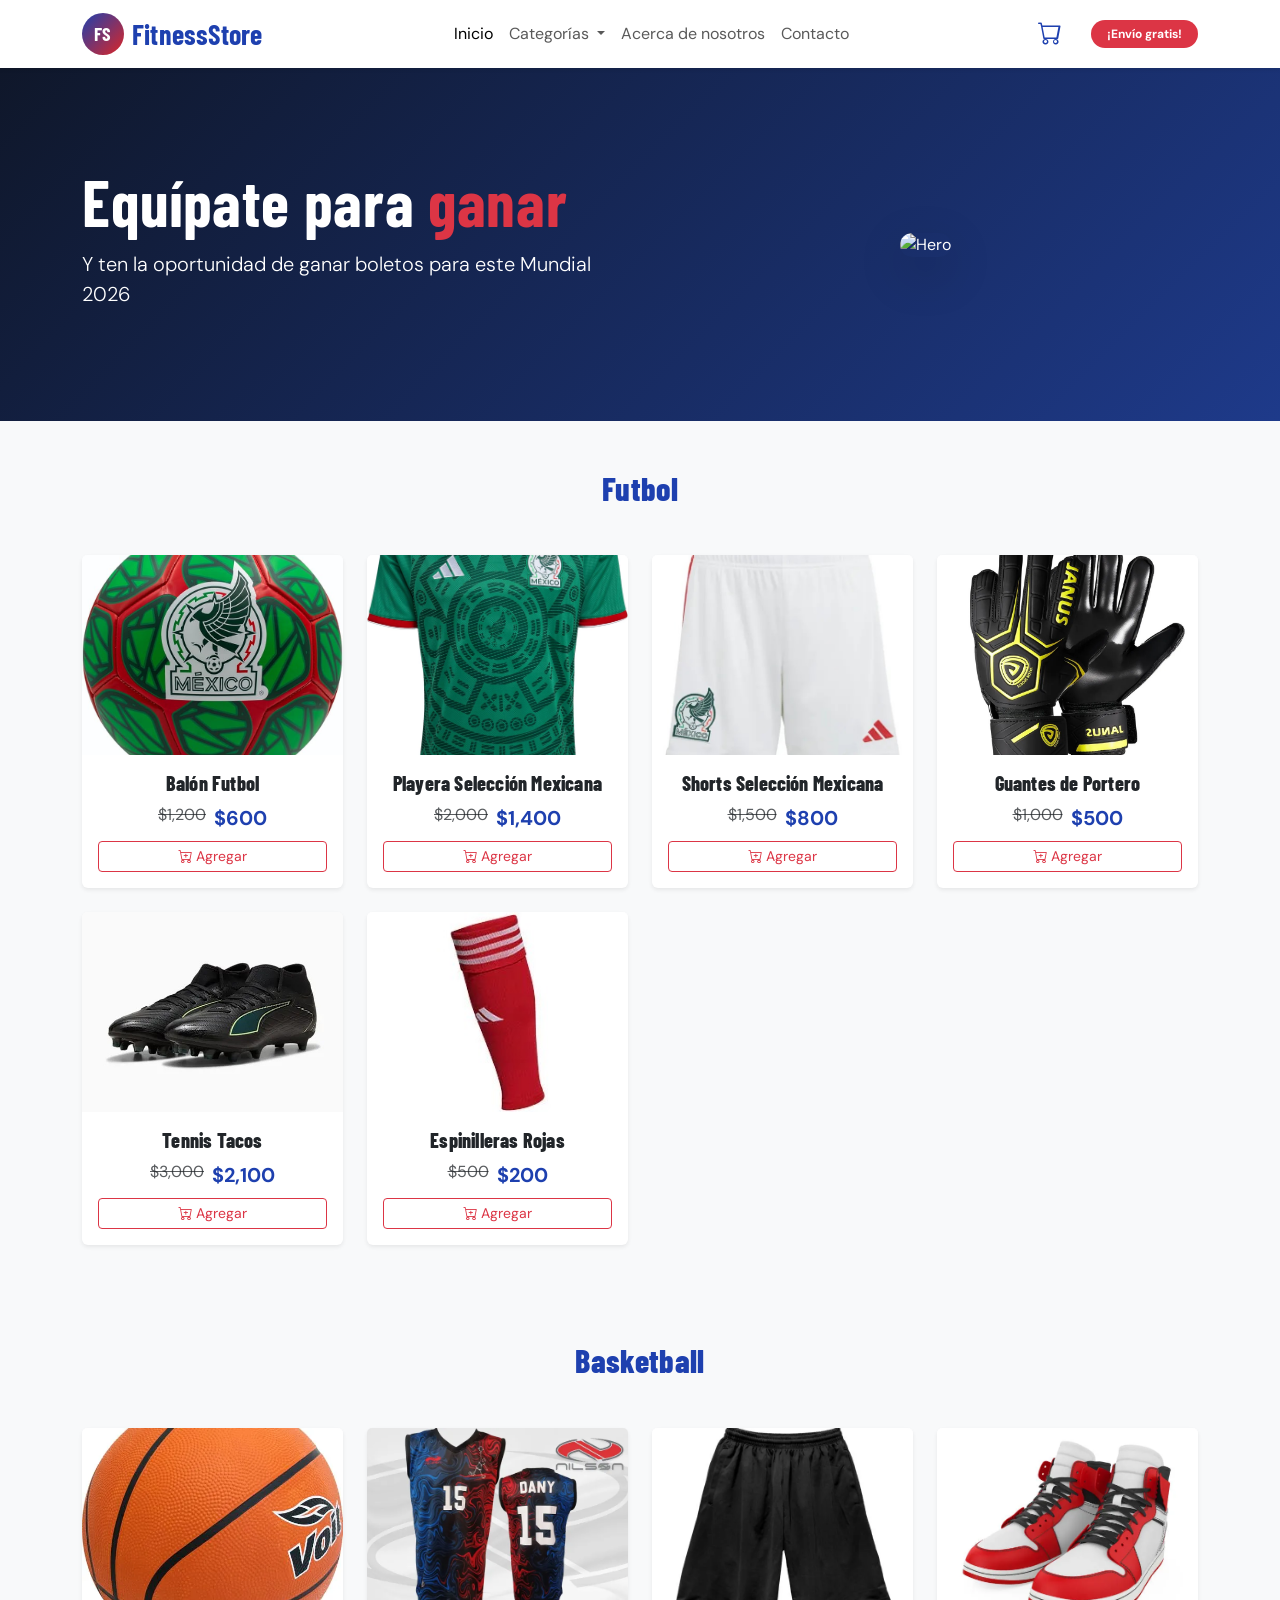
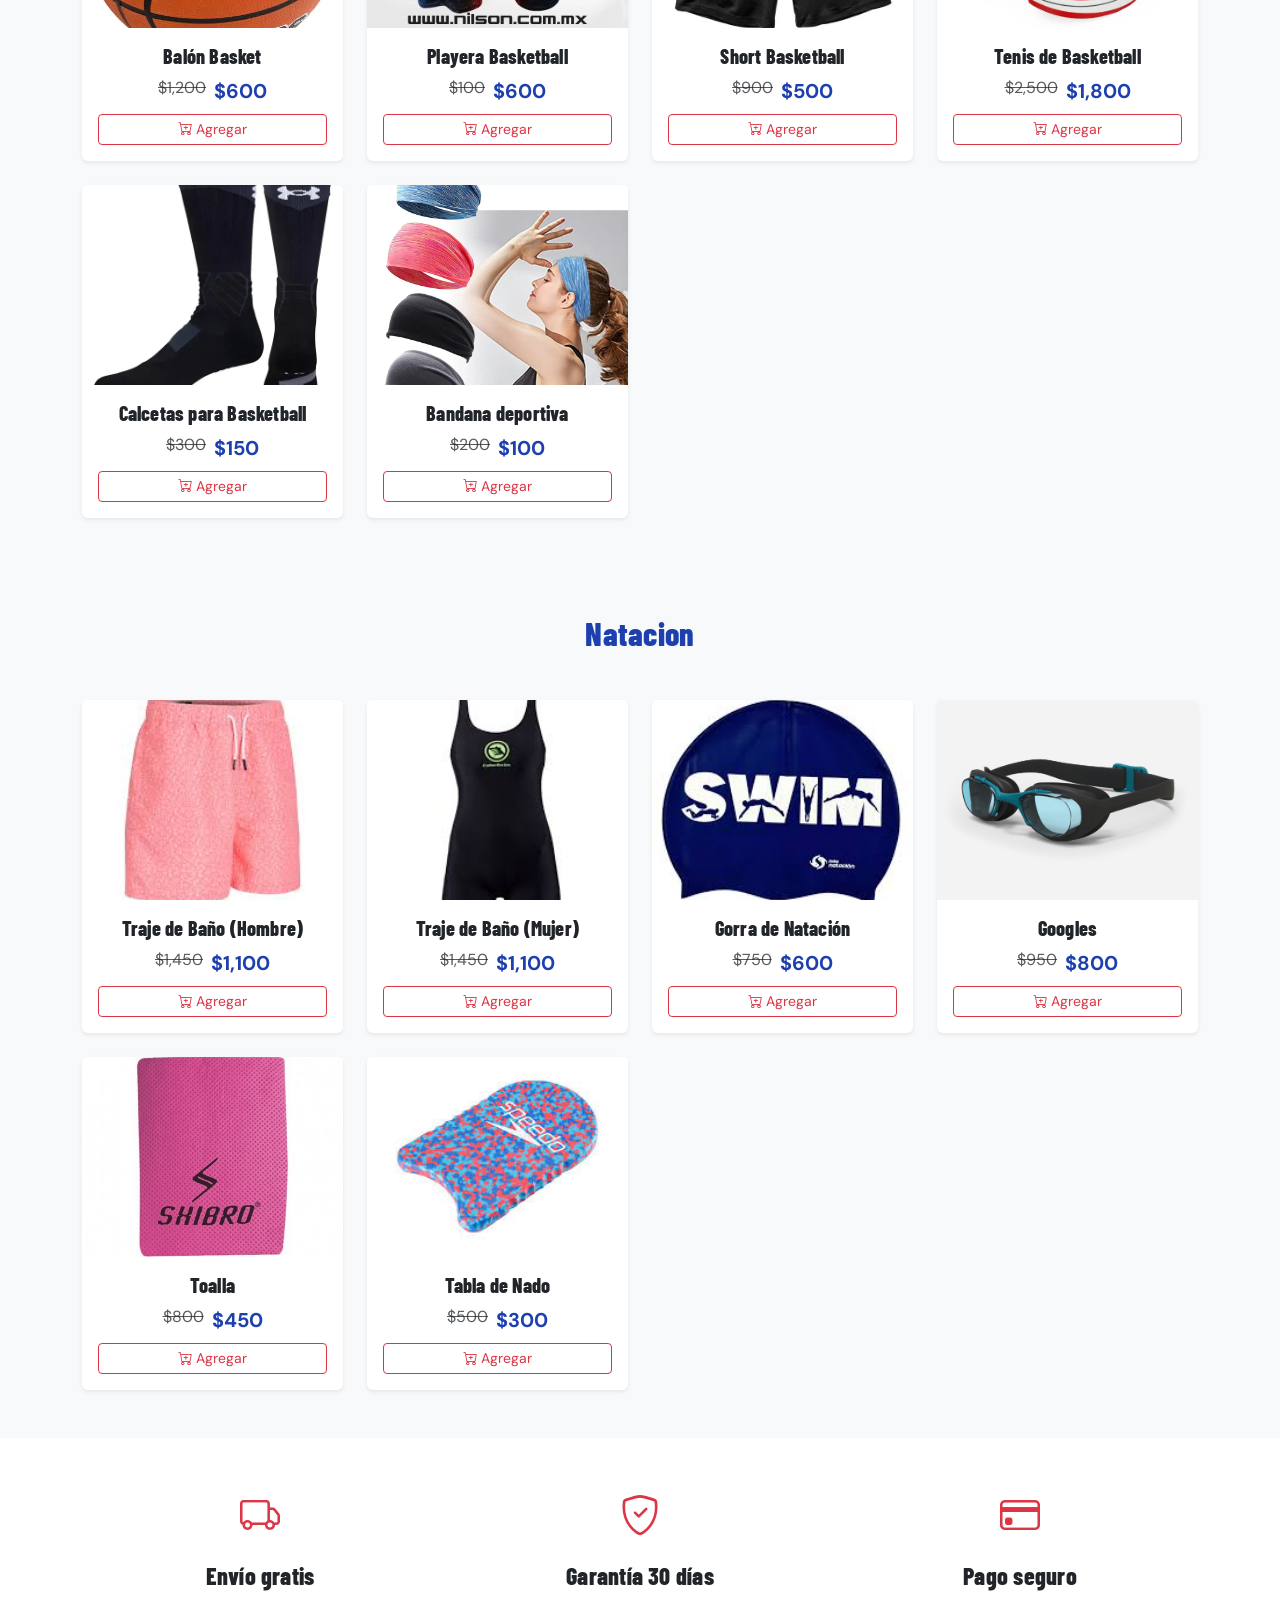
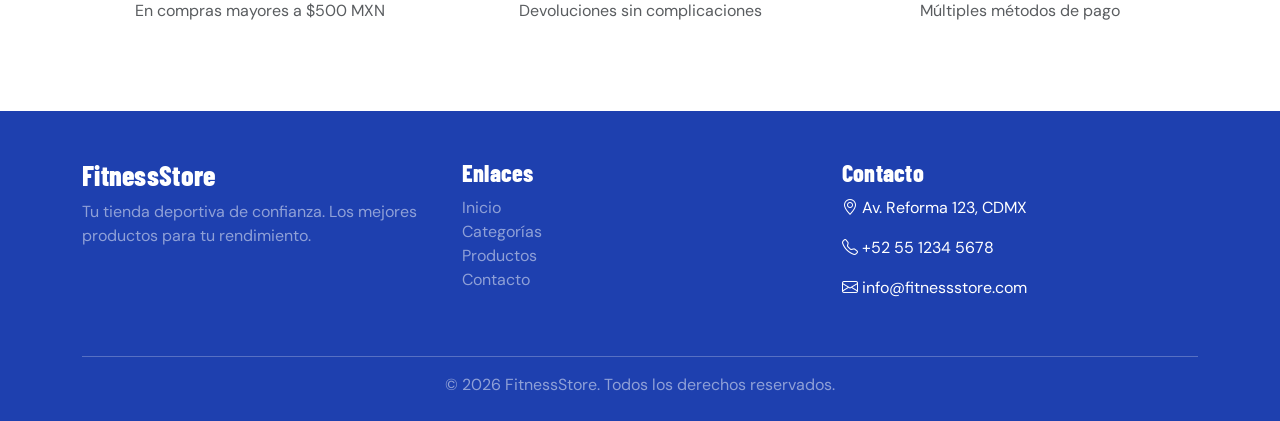
==== index.html @ f343f13e "Add files via upload PUsh del trabajo" ====
<!DOCTYPE html>
<html lang="es">
<head>
  <meta charset="UTF-8" />
  <meta name="viewport" content="width=device-width, initial-scale=1.0" />
  <title>FitnessStore | Tienda Deportiva</title>

  <link href="https://cdn.jsdelivr.net/npm/bootstrap@5.3.0-alpha1/dist/css/bootstrap.min.css" rel="stylesheet" />
  <link rel="stylesheet" href="https://cdn.jsdelivr.net/npm/bootstrap-icons@1.11.3/font/bootstrap-icons.min.css" />
  <link href="https://fonts.googleapis.com/css2?family=Barlow+Condensed:wght@700;800&family=DM+Sans:wght@400;500;600&display=swap" rel="stylesheet" />
  <link rel="stylesheet" href="styles.css" />
</head>
<body>
    <!-- Header / Navbar -->
    <nav class="navbar navbar-expand-lg bg-white shadow-sm sticky-top">
    <div class="container">
        <a class="navbar-brand d-flex align-items-center gap-2" href="#">
        <div class="logo-circle bg-gradient-primary d-flex align-items-center justify-content-center text-white fw-bold">FS</div>
        <span class="fw-bold text-primary fs-3">FitnessStore</span>
        </a>
        <button class="navbar-toggler" type="button" data-bs-toggle="collapse" data-bs-target="#navbarMain">
        <span class="navbar-toggler-icon"></span>
        </button>
        <div class="collapse navbar-collapse" id="navbarMain">
        <ul class="navbar-nav mx-auto mb-2 mb-lg-0">
            <li class="nav-item"><a class="nav-link active" href="#">Inicio</a></li>
            <li class="nav-item dropdown">
                <a class="nav-link dropdown-toggle" href="#" id="navbarCategorias" role="button" data-bs-toggle="dropdown" aria-expanded="false">
                    Categorías
                </a>
                <ul class="dropdown-menu" aria-labelledby="navbarCategorias">
                    <li><a class="dropdown-item" href="#productosFutbol">Fútbol</a></li>
                    <li><a class="dropdown-item" href="#productosBasketball">Basketball</a></li>
                    <li><a class="dropdown-item" href="#productosNatacion">Natación</a></li>
                </ul>
                </li>
            <li class="nav-item"><a class="nav-link" href="">Acerca de nosotros</a></li>
            <li class="nav-item"><a class="nav-link" href="">Contacto</a></li>
        </ul>
        <div class="d-flex align-items-center gap-3">
            <button type="button" class="btn position-relative" id="cartIconBtn" data-bs-toggle="modal" data-bs-target="#cartModal">
                <i class="bi bi-cart fs-4 text-primary"></i>
                <span id="cartCount" class="position-absolute top-0 start-100 translate-middle badge rounded-pill bg-danger" style="font-size: 0.7rem;">0</span>
            </button>
            <span class="badge bg-danger rounded-pill px-3 py-2">¡Envío gratis!</span>
        </div>
        </div>
    </div>
    </nav>

    <!-- Banner grandote inicial -->
    <section class="hero-section bg-dark text-white py-5">
    <div class="container py-5">
        <div class="row align-items-center">
        <div class="col-lg-6">
            <h1 class="display-3 fw-bold">Equípate para <span class="text-danger">ganar</span></h1>
            <p class="lead">Y ten la oportunidad de ganar boletos para este Mundial 2026</p>

        </div>
        <div class="col-lg-6 text-center">
            <img src="https://img.asmedia.epimg.net/resizer/v2/LMVTCBJJTNCYNCIEX6JS2ZBUJE.png?auth=bede69c6c9aa5250385d1a579eb41a019f89740f0051c9012e646d53f412fb40&width=1472&height=1104&focal=496%2C247" alt="Hero" class="img-fluid rounded-4 shadow-lg" />
        </div>
        </div>
    </div>
    </section>

    <!-- Sección Futbol -->
    <section id="productosFutbol" class="bg-light py-5">
    <div class="container">
        <h2 class="text-center text-primary mb-5">Futbol</h2>
        <div class="row g-4" id="productsGridFutbol">
        <!-- Productos -->
        </div>
    </div>
    </section>

    <!-- Sección Basketball -->
    <section id="productosBasketball" class="bg-light py-5">
    <div class="container">
        <h2 class="text-center text-primary mb-5">Basketball</h2>
        <div class="row g-4" id="productsGridBasketball">
        <!-- Productos -->
        </div>
    </div>
    </section>

    <!-- Sección Natación -->
    <section id="productosNatacion" class="bg-light py-5">
    <div class="container">
        <h2 class="text-center text-primary mb-5">Natacion</h2>
        <div class="row g-4" id="productsGridNatacion">
        <!-- Productos -->
        </div>
    </div>
    </section>

    <!-- Beneficios y Garantías -->
    <section class="container py-5">
    <div class="row text-center">
        <div class="col-md-4 mb-4">
        <i class="bi bi-truck fs-1 text-danger"></i>
        <h4 class="mt-3">Envío gratis</h4>
        <p class="text-muted">En compras mayores a $500 MXN</p>
        </div>
        <div class="col-md-4 mb-4">
        <i class="bi bi-shield-check fs-1 text-danger"></i>
        <h4 class="mt-3">Garantía 30 días</h4>
        <p class="text-muted">Devoluciones sin complicaciones</p>
        </div>
        <div class="col-md-4 mb-4">
        <i class="bi bi-credit-card fs-1 text-danger"></i>
        <h4 class="mt-3">Pago seguro</h4>
        <p class="text-muted">Múltiples métodos de pago</p>
        </div>
    </div>
    </section>

    <!-- Footer -->
    <footer class="bg-primary text-white pt-5 pb-4">
    <div class="container">
        <div class="row">
        <div class="col-md-4 mb-4">
            <h3>FitnessStore</h3>
            <p class="text-white-50">Tu tienda deportiva de confianza. Los mejores productos para tu rendimiento.</p>
        </div>
        <div class="col-md-4 mb-4">
            <h4>Enlaces</h4>
            <ul class="list-unstyled">
            <li><a href="#" class="text-white-50 text-decoration-none">Inicio</a></li>
            <li><a href="#categorias" class="text-white-50 text-decoration-none">Categorías</a></li>
            <li><a href="#productos" class="text-white-50 text-decoration-none">Productos</a></li>
            <li><a href="#contacto" class="text-white-50 text-decoration-none">Contacto</a></li>
            </ul>
        </div>
        <div class="col-md-4 mb-4">
            <h4>Contacto</h4>
            <p><i class="bi bi-geo-alt"></i> Av. Reforma 123, CDMX</p>
            <p><i class="bi bi-telephone"></i> +52 55 1234 5678</p>
            <p><i class="bi bi-envelope"></i> info@fitnessstore.com</p>
        </div>
        </div>
        <hr class="bg-white-50" />
        <div class="text-center text-white-50">
        &copy; 2026 FitnessStore. Todos los derechos reservados.
        </div>
    </div>
    </footer>

    <!-- Visual del carrito -->
    <div class="modal fade" id="cartModal" tabindex="-1" aria-labelledby="cartModalLabel" aria-hidden="true">
        <div class="modal-dialog modal-dialog-centered modal-lg">
            <div class="modal-content">
                <div class="modal-header bg-primary text-white">
                    <h5 class="modal-title" id="cartModalLabel"><i class="bi bi-cart"></i> Mi Carrito</h5>
                    <button type="button" class="btn-close btn-close-white" data-bs-dismiss="modal" aria-label="Cerrar"></button>
                </div>
                <div class="modal-body" id="cartModalBody">
                    <!-- Contenido del carrito (si tiene. SI no, tira un mensaje que dice que no tiene productos) -->
                </div>
                <div class="modal-footer">
                    <button type="button" class="btn btn-secondary" data-bs-dismiss="modal">Seguir comprando</button>
                </div>
            </div>
        </div>
    </div>

    <script src="https://cdn.jsdelivr.net/npm/bootstrap@5.3.0-alpha1/dist/js/bootstrap.bundle.min.js"></script>
    <script src="script.js"></script>
</body>
</html>
---- styles.css ----
/* Estilos personalizados adicionales (complemento a Bootstrap) */
:root {
  --blue: #1e40af;
  --red: #dc2626;
}

body {
  font-family: 'DM Sans', sans-serif;
}

h1, h2, h3, h4, h5, .navbar-brand {
  font-family: 'Barlow Condensed', sans-serif;
  font-weight: 800;
  letter-spacing: 0.01em;
}

.logo-circle {
  width: 42px;
  height: 42px;
  background: linear-gradient(135deg, var(--blue), var(--red));
  border-radius: 50%;
  font-size: 1.2rem;
}

.bg-gradient-primary {
  background: linear-gradient(135deg, var(--blue), var(--red));
}

.hero-section {
  background: linear-gradient(135deg, #0f172a 0%, #1e3a8a 100%);
}

.product-card {
  transition: transform 0.2s, box-shadow 0.2s;
  cursor: default;
}

.product-card:hover {
  transform: translateY(-5px);
  box-shadow: 0 10px 20px rgba(0,0,0,0.1);
}

.card-img-top {
  height: 200px;
  object-fit: cover;
}

.btn-danger {
  background-color: var(--red);
  border-color: var(--red);
}

.btn-danger:hover {
  background-color: #b91c1c;
  border-color: #b91c1c;
}

.text-primary {
  color: var(--blue) !important;
}

.bg-primary {
  background-color: var(--blue) !important;
}

footer a:hover {
  text-decoration: underline !important;
  color: white !important;
}

/* Estilo para el contador del carrito */
#cartCount {
  font-size: 0.65rem;
  padding: 0.2rem 0.4rem;
}

/* Tabla del carrito dentro del modal */
.cart-table {
  width: 100%;
  border-collapse: collapse;
}
.cart-table th, .cart-table td {
  padding: 0.75rem;
  vertical-align: middle;
  border-bottom: 1px solid #dee2e6;
}
.cart-table th {
  background-color: #f8f9fa;
  font-weight: 600;
}
.total-row {
  font-weight: bold;
  background-color: #f8f9fa;
}
.total-amount {
  color: var(--blue);
  font-size: 1.2rem;
}
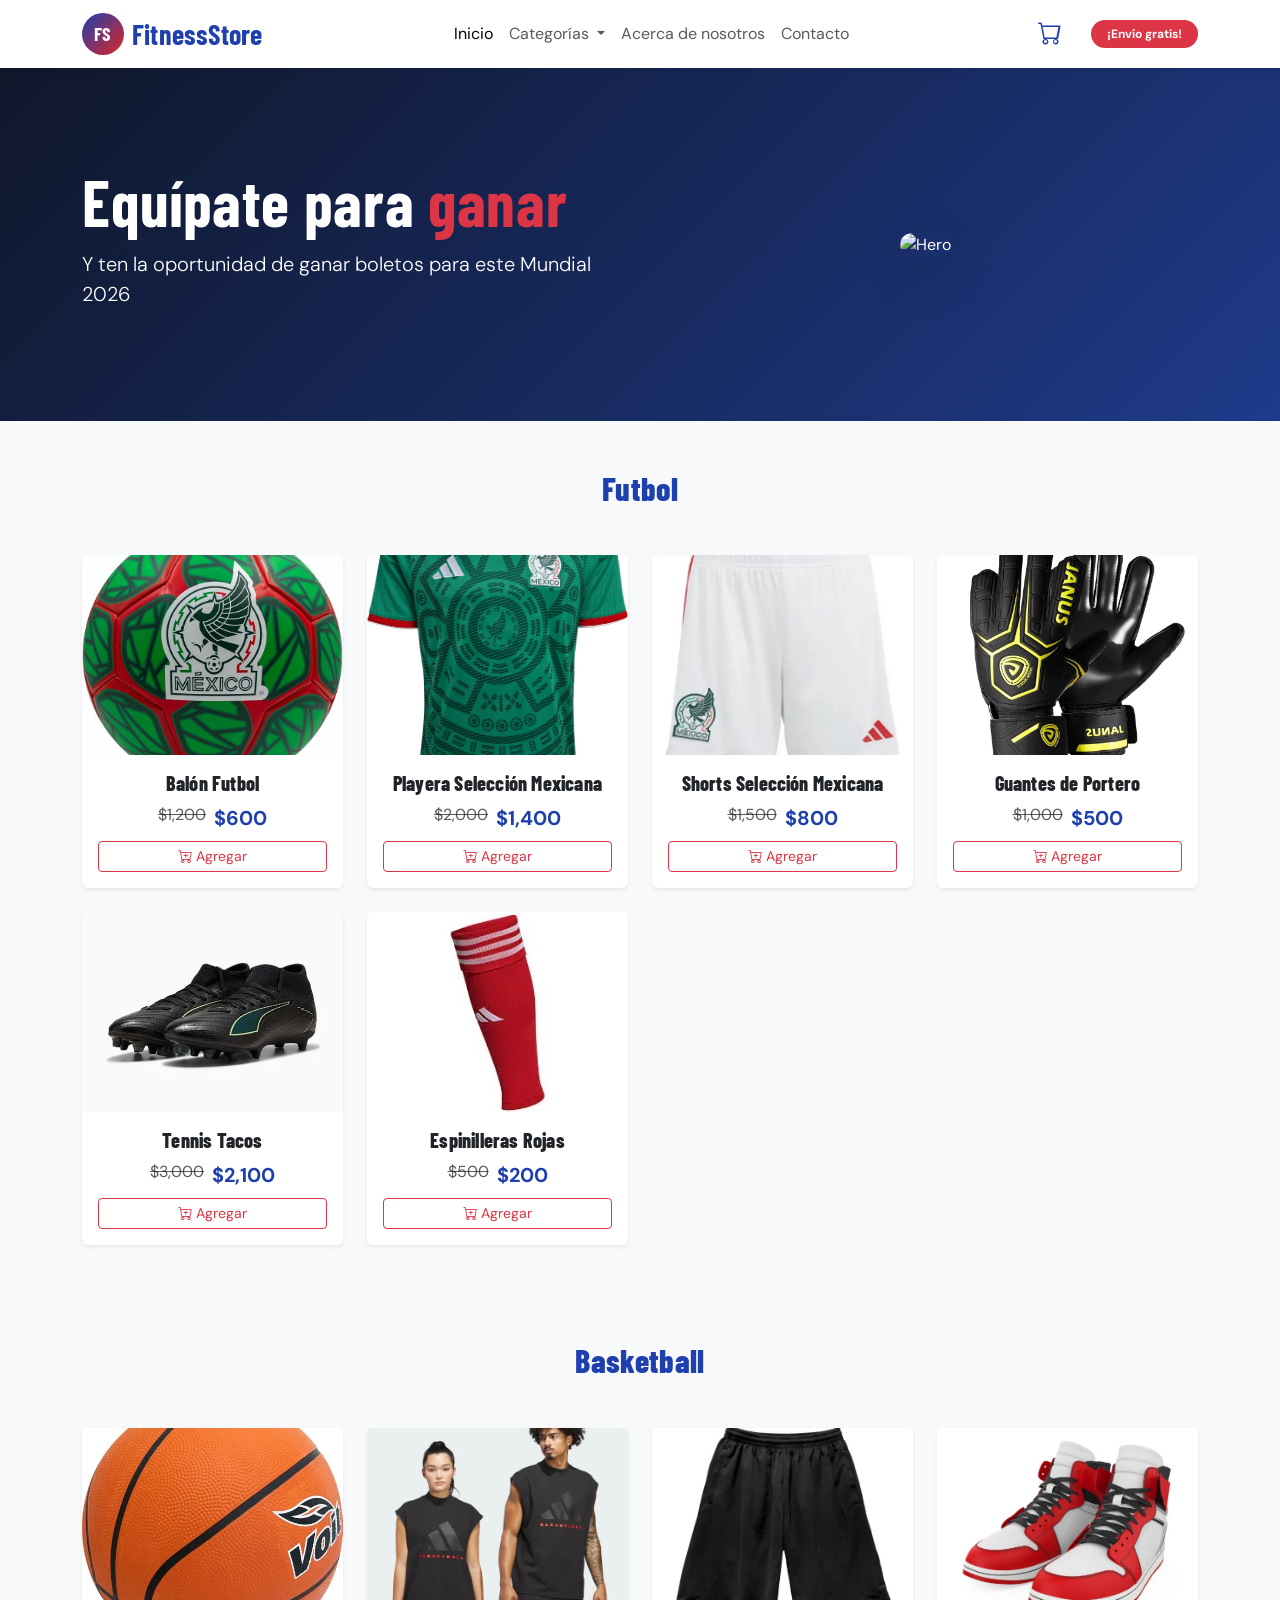
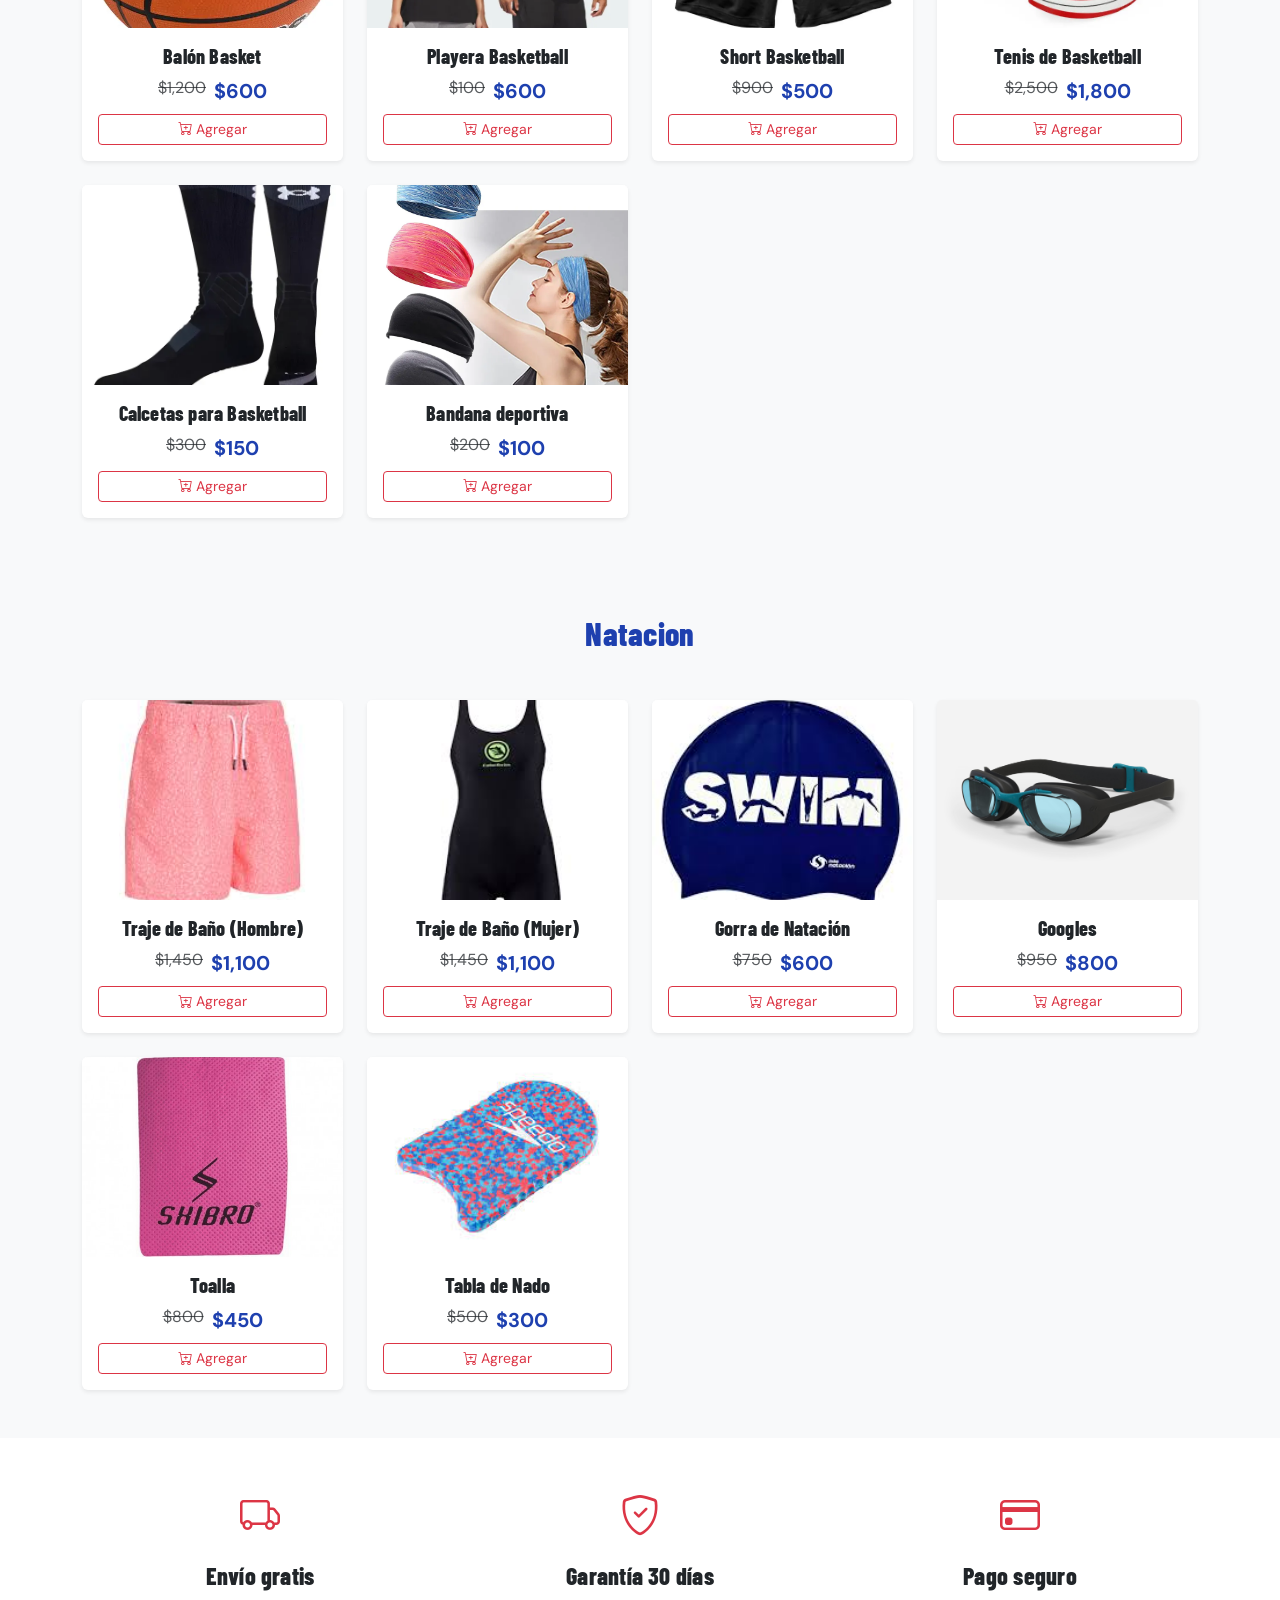
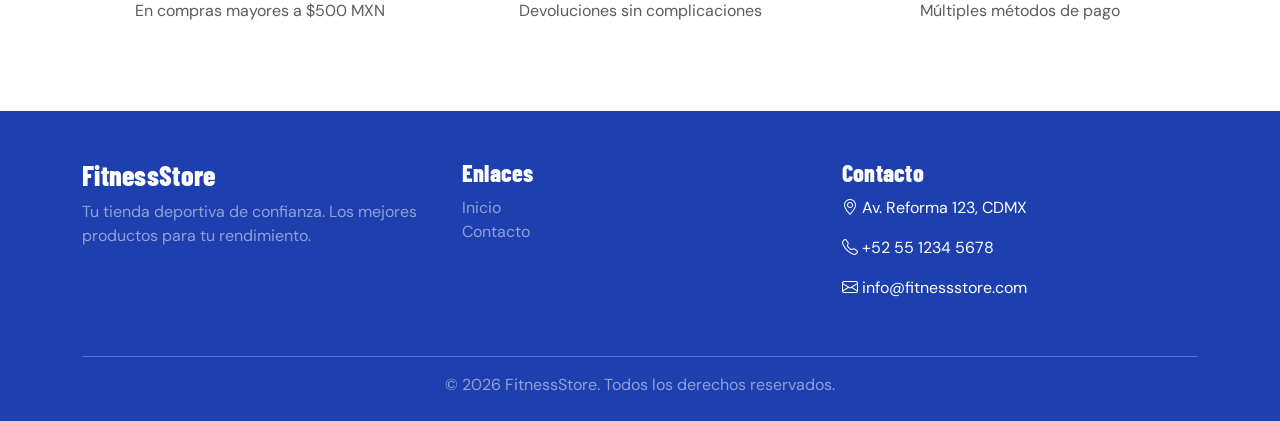
==== commit 354d54c6: "Creacion de aboutus.html y contactus.html. Correción de enlaces" ====
--- a/index.html
+++ b/index.html
@@ -23,7 +23,7 @@
         </button>
         <div class="collapse navbar-collapse" id="navbarMain">
         <ul class="navbar-nav mx-auto mb-2 mb-lg-0">
-            <li class="nav-item"><a class="nav-link active" href="#">Inicio</a></li>
+            <li class="nav-item"><a class="nav-link active" href="index.html">Inicio</a></li>
             <li class="nav-item dropdown">
                 <a class="nav-link dropdown-toggle" href="#" id="navbarCategorias" role="button" data-bs-toggle="dropdown" aria-expanded="false">
                     Categorías
@@ -34,8 +34,8 @@
                     <li><a class="dropdown-item" href="#productosNatacion">Natación</a></li>
                 </ul>
                 </li>
-            <li class="nav-item"><a class="nav-link" href="">Acerca de nosotros</a></li>
-            <li class="nav-item"><a class="nav-link" href="">Contacto</a></li>
+            <li class="nav-item"><a class="nav-link" href="aboutus.html">Acerca de nosotros</a></li>
+            <li class="nav-item"><a class="nav-link" href="contactus.html">Contacto</a></li>
         </ul>
         <div class="d-flex align-items-center gap-3">
             <button type="button" class="btn position-relative" id="cartIconBtn" data-bs-toggle="modal" data-bs-target="#cartModal">
@@ -126,10 +126,8 @@
         <div class="col-md-4 mb-4">
             <h4>Enlaces</h4>
             <ul class="list-unstyled">
-            <li><a href="#" class="text-white-50 text-decoration-none">Inicio</a></li>
-            <li><a href="#categorias" class="text-white-50 text-decoration-none">Categorías</a></li>
-            <li><a href="#productos" class="text-white-50 text-decoration-none">Productos</a></li>
-            <li><a href="#contacto" class="text-white-50 text-decoration-none">Contacto</a></li>
+            <li><a href="index.html" class="text-white-50 text-decoration-none">Inicio</a></li>
+            <li><a href="contactus.html" class="text-white-50 text-decoration-none">Contacto</a></li>
             </ul>
         </div>
         <div class="col-md-4 mb-4">
